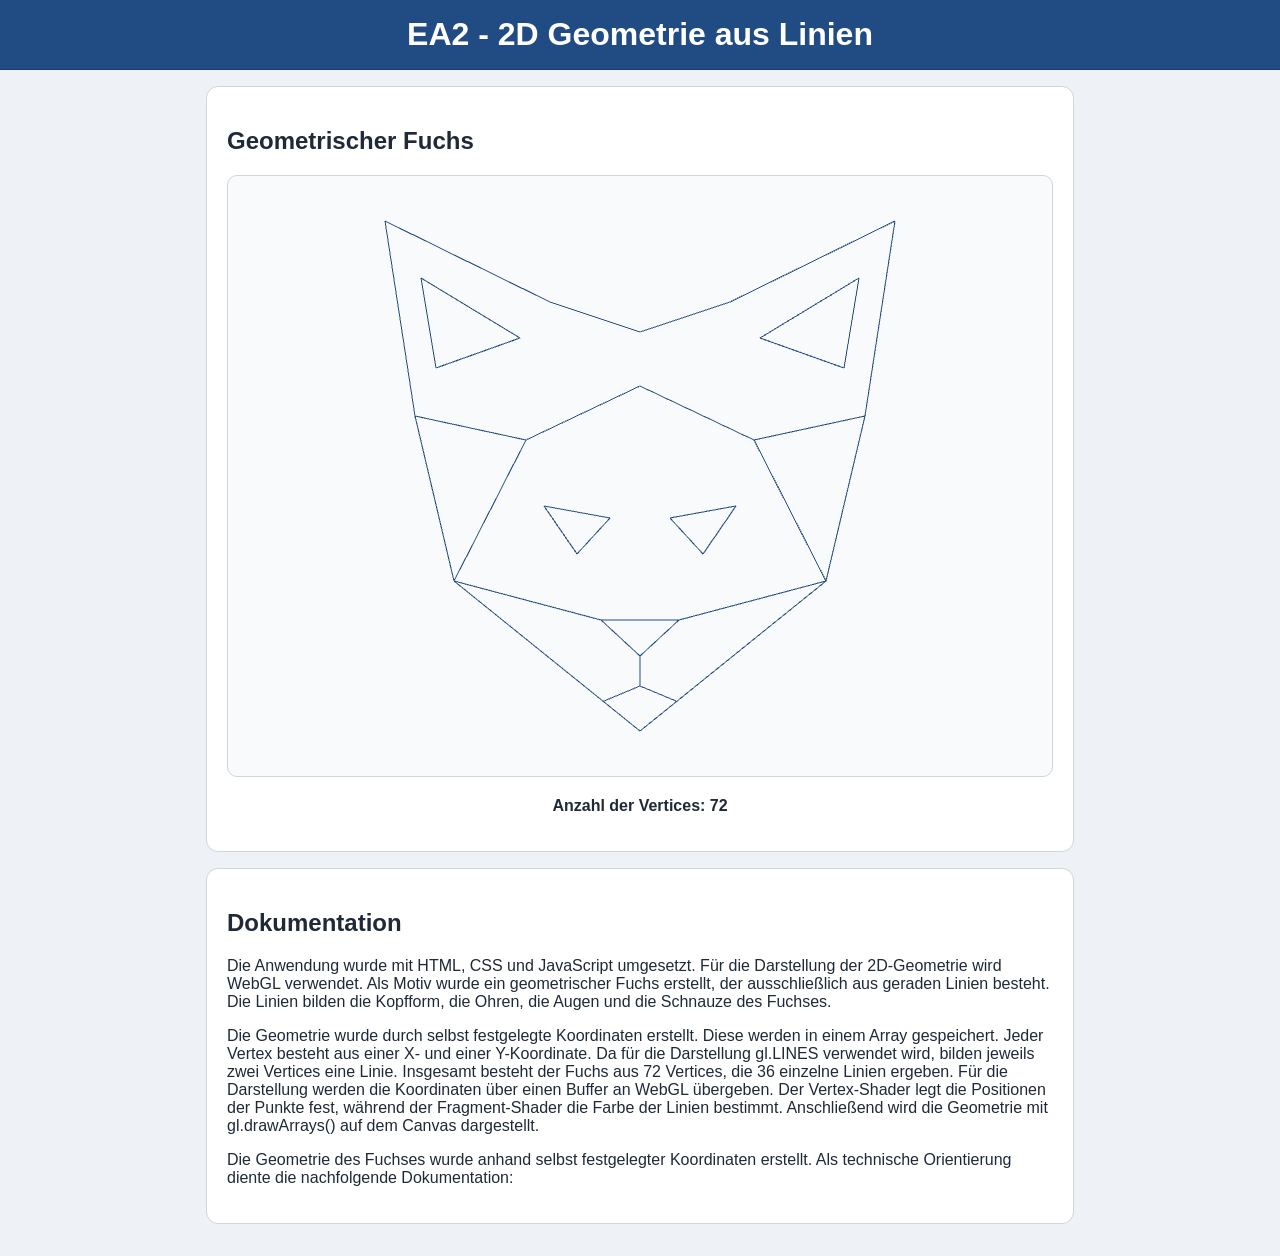
==== index.html @ 5dc67654 "Add files via upload" ====
<!DOCTYPE html>
<html lang="de">

<head>
    <meta charset="UTF-8">
    <meta name="viewport"
          content="width=device-width, initial-scale=1.0">
    <title>2D Geometrie aus Linien</title>
    <link rel="stylesheet" href="./style.css">
    <script src="./app.js" defer></script>
</head>

<body>

<header class="header">
    <h1>EA2 - 2D Geometrie aus Linien</h1>
</header>

<main class="container">

    <!-- Geometrischer Fuchs -->
    <section class="panel">
        <h2>Geometrischer Fuchs</h2>


        <div class="animation-area">
            <canvas
                    id="webgl-canvas"
                    width="600"
                    height="600">
            </canvas>
        </div>

        <p id="vertex-text" class="status-text">
            Anzahl der Vertices:
        </p>
    </section>

    <!-- Dokumentation -->
    <section class="panel">
        <h2>Dokumentation</h2>


        <p>
            Die Anwendung wurde mit HTML, CSS und
            JavaScript umgesetzt. Für die Darstellung
            der 2D-Geometrie wird WebGL verwendet.
            Als Motiv wurde ein geometrischer Fuchs
            erstellt, der ausschließlich aus geraden
            Linien besteht. Die Linien bilden die
            Kopfform, die Ohren, die Augen und die
            Schnauze des Fuchses.
        </p>

        <p>
            Die Geometrie wurde durch selbst
            festgelegte Koordinaten erstellt.
            Diese werden in einem Array gespeichert.
            Jeder Vertex besteht aus einer X- und
            einer Y-Koordinate. Da für die Darstellung
            gl.LINES verwendet wird, bilden jeweils
            zwei Vertices eine Linie. Insgesamt
            besteht der Fuchs aus 72 Vertices,
            die 36 einzelne Linien ergeben.

            Für die Darstellung werden die Koordinaten
            über einen Buffer an WebGL übergeben.
            Der Vertex-Shader legt die Positionen
            der Punkte fest, während der
            Fragment-Shader die Farbe der Linien
            bestimmt. Anschließend wird die
            Geometrie mit gl.drawArrays() auf
            dem Canvas dargestellt.
        </p>

        <p>
            Die Geometrie des Fuchses wurde anhand
            selbst festgelegter Koordinaten erstellt.
            Als technische Orientierung diente die nachfolgende Dokumentation:
            <a href="https://developer.mozilla.org/de/docs/Web/API/WebGL_API"
               target="_blank"
               rel="noopener noreferrer">
            </a>
        </p>
    </section>

</main>

</body>
</html>
---- style.css ----
* {
    box-sizing: border-box;
}

body {
    margin: 0;
    font-family: Arial, sans-serif;
    background: #eef1f5;
    color: #1f2937;
}

/* Überschrift */
.header {
    padding: 16px;
    background: #214B83;
    color: #ffffff;
    border-bottom: 1px solid #193B68;
    text-align: center;
}

.header h1 {
    margin: 0;
}

/* Hauptbereich */
.container {
    max-width: 900px;
    margin: 0 auto;
    padding: 16px;
}

/* Einzelne Bereiche */
.panel {
    background: #ffffff;
    border: 1px solid #d1d5db;
    border-radius: 12px;
    padding: 20px;
    margin-bottom: 16px;
}

/* Bereich für den Fuchs */
.animation-area {
    min-height: 600px;
    display: flex;
    justify-content: center;
    align-items: center;
    background: #f8fafc;
    border: 1px solid #d1d5db;
    border-radius: 10px;
    margin: 20px 0;
}

/* WebGL-Zeichenfläche */
#webgl-canvas {
    display: block;
    width: 100%;
    max-width: 600px;
    height: auto;
    aspect-ratio: 1 / 1;
}

/* Anzahl der Vertices */
.status-text {
    text-align: center;
    font-weight: 700;
    margin-top: 16px;
}
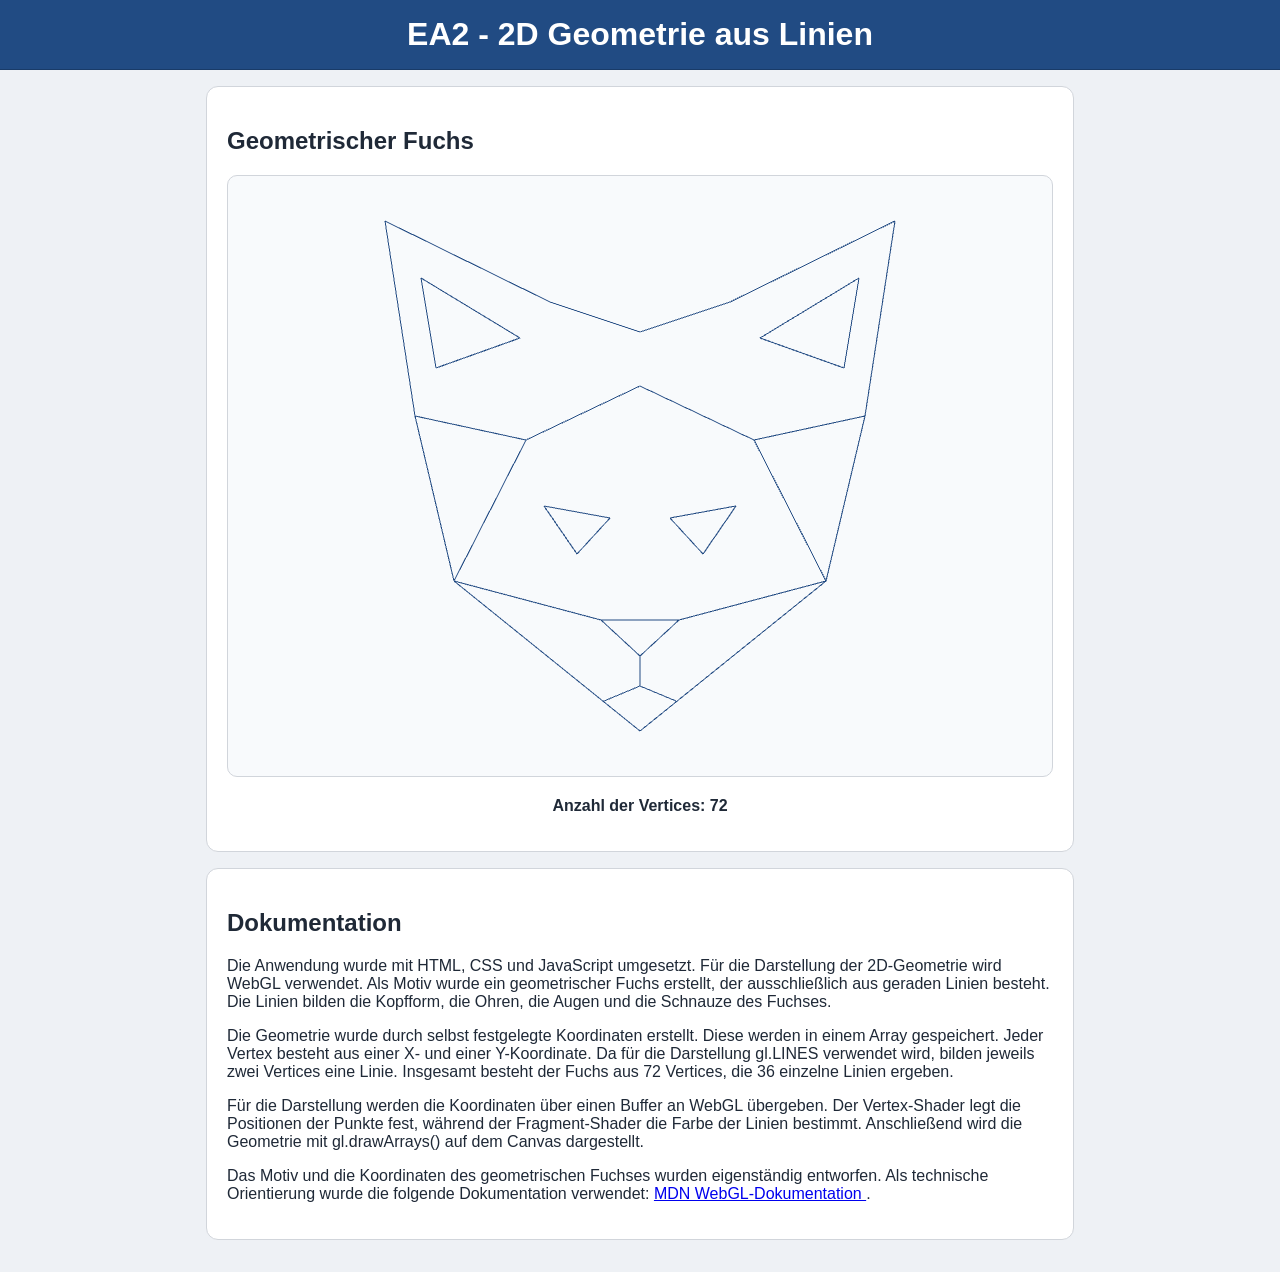
==== commit 4a468a89: "Add files via upload" ====
--- a/index.html
+++ b/index.html
@@ -6,7 +6,9 @@
     <meta charset="UTF-8">
     <meta name="viewport"
           content="width=device-width, initial-scale=1.0">
+
     <title>2D Geometrie aus Linien</title>
+
     <link rel="stylesheet" href="./style.css">
     <script src="./app.js" defer></script>
 </head>
@@ -22,7 +24,6 @@
     <!-- Geometrischer Fuchs -->
     <section class="panel">
         <h2>Geometrischer Fuchs</h2>
-
 
         <div class="animation-area">
             <canvas
@@ -40,7 +41,6 @@
     <!-- Dokumentation -->
     <section class="panel">
         <h2>Dokumentation</h2>
-
 
         <p>
             Die Anwendung wurde mit HTML, CSS und
@@ -63,7 +63,9 @@
             zwei Vertices eine Linie. Insgesamt
             besteht der Fuchs aus 72 Vertices,
             die 36 einzelne Linien ergeben.
+        </p>
 
+        <p>
             Für die Darstellung werden die Koordinaten
             über einen Buffer an WebGL übergeben.
             Der Vertex-Shader legt die Positionen
@@ -75,13 +77,15 @@
         </p>
 
         <p>
-            Die Geometrie des Fuchses wurde anhand
-            selbst festgelegter Koordinaten erstellt.
-            Als technische Orientierung diente die nachfolgende Dokumentation:
+            Das Motiv und die Koordinaten des
+            geometrischen Fuchses wurden eigenständig
+            entworfen. Als technische Orientierung
+            wurde die folgende Dokumentation verwendet:
             <a href="https://developer.mozilla.org/de/docs/Web/API/WebGL_API"
                target="_blank"
                rel="noopener noreferrer">
-            </a>
+                MDN WebGL-Dokumentation
+            </a>.
         </p>
     </section>
 
